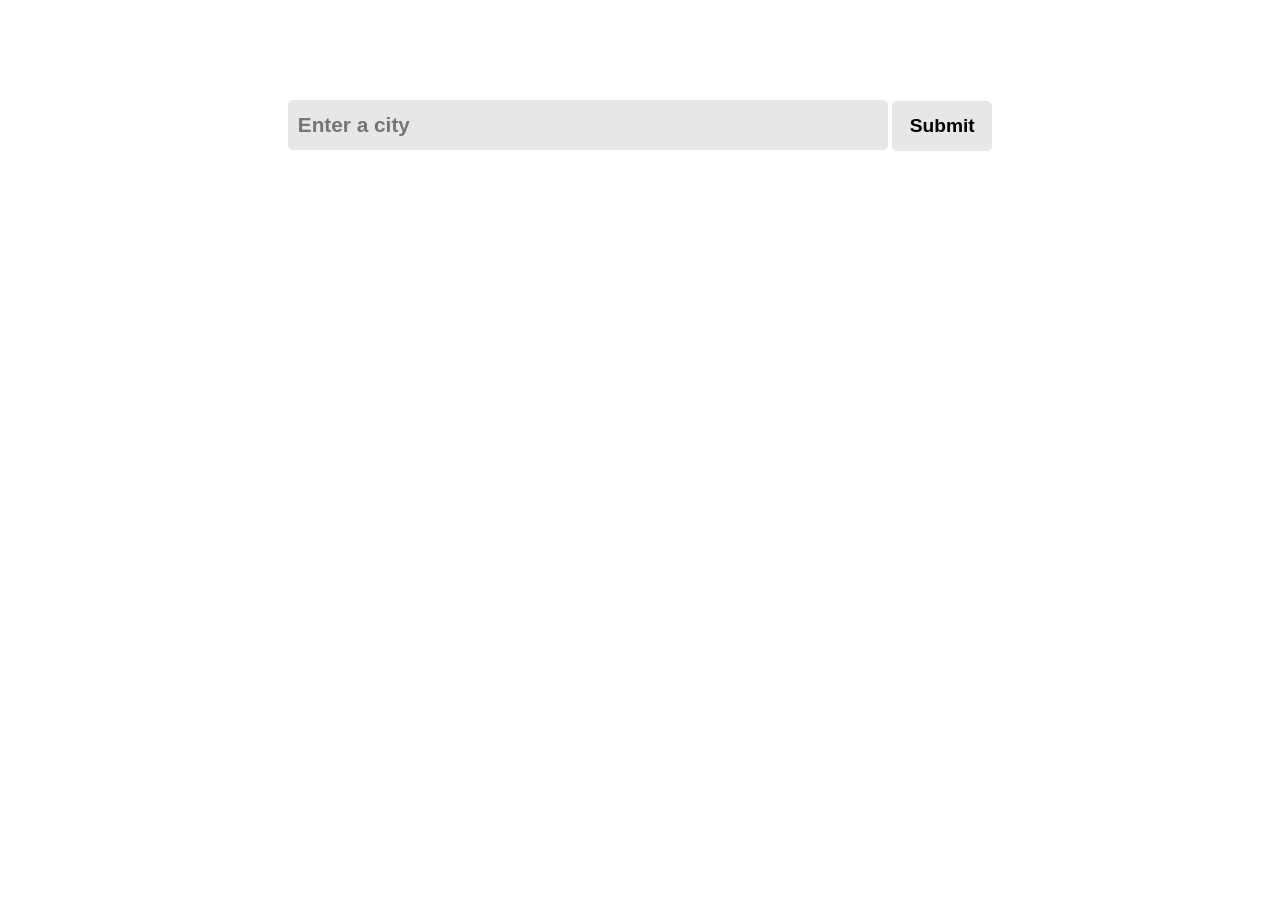
==== WeatherApi/index.html @ 6d9cd59c "Initial Commit" ====
<!DOCTYPE html>
<html lang="en">
<head>
    <meta charset="UTF-8">
    <meta http-equiv="X-UA-Compatible" content="IE=edge">
    <meta name="viewport" content="width=device-width, initial-scale=1.0">
    <link rel="stylesheet" href="style.css">
    <title>Document</title>
</head>
<body>
    <div class="input">
        <input type="text" class="inputValue" placeholder="Enter a city">
        <input type="submit" value="Submit" class="button">
    </div>
    <div class="display">
        <h1 class="name"></h1>
        <p class="desc"></p>
        <p class="temp"></p>
    </div>
    <script src="app.js"></script>
</body>
</html>
---- WeatherApi/style.css ----
*{
    margin: 0;
    padding: 0;
    box-sizing: border-box;
}
body{
    font-family: 'Nunito', sans-serif;
}
.input{
    margin: 100px 0;
    text-align: center;
}
input[type="text"]{
    padding: 2px 10px;
    height: 50px;
    width: 600px;
    background: #e7e7e7;
    font-weight: bold;
    font-size: 1.3rem;
    border: none;
    border-radius: 5px;
}
input[type="submit"]{
    height: 50px;
    width: 100px;
    background: #e7e7e7;
    font-weight: bold;
    font-size: 1.2rem;
    border: none;
    border-radius: 5px;
}

.display{
    text-align: center;
}
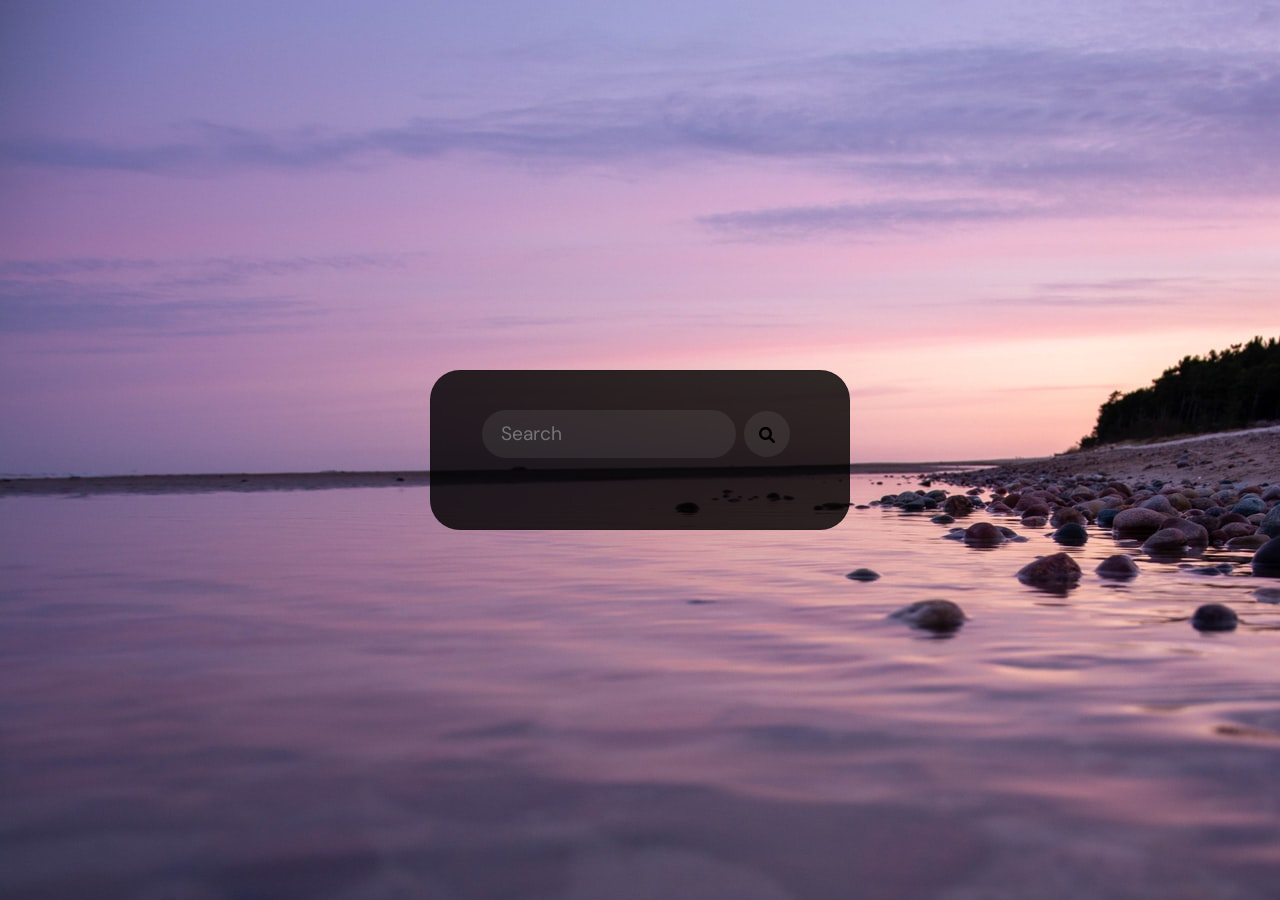
==== commit 8493e06d: "Updated UI" ====
--- a/WeatherApi/index.html
+++ b/WeatherApi/index.html
@@ -1,22 +1,54 @@
 <!DOCTYPE html>
 <html lang="en">
+
 <head>
     <meta charset="UTF-8">
     <meta http-equiv="X-UA-Compatible" content="IE=edge">
     <meta name="viewport" content="width=device-width, initial-scale=1.0">
+    <link rel="stylesheet" href="https://code.ionicframework.com/ionicons/2.0.1/css/ionicons.min.css">
+    <link href="https://fonts.googleapis.com/css2?family=DM+Sans&display=swap" rel="stylesheet">
+
+    <link rel="stylesheet" href="https://stackpath.bootstrapcdn.com/bootstrap/4.4.1/css/bootstrap.min.css"
+        integrity="sha384-Vkoo8x4CGsO3+Hhxv8T/Q5PaXtkKtu6ug5TOeNV6gBiFeWPGFN9MuhOf23Q9Ifjh" crossorigin="anonymous">
+
+
     <link rel="stylesheet" href="style.css">
+    <script src="https://ajax.googleapis.com/ajax/libs/jquery/1.12.4/jquery.min.js"></script>
+    <script src="script.js"></script>
     <title>Document</title>
 </head>
+
 <body>
-    <div class="input">
-        <input type="text" class="inputValue" placeholder="Enter a city">
-        <input type="submit" value="Submit" class="button">
+    <div class="card">
+        <div class="search">
+            <input class="search-bar" type="text" id="city" placeholder="Search">
+            <button id="search-bar">
+                <svg xmlns="http://www.w3.org/2000/svg" viewBox="0 0 512 512" width="1em" height="1em">
+                    <!--! Font Awesome Pro 6.1.1 by @fontawesome - https://fontawesome.com License - https://fontawesome.com/license (Commercial License) Copyright 2022 Fonticons, Inc. -->
+                    <path
+                        d="M500.3 443.7l-119.7-119.7c27.22-40.41 40.65-90.9 33.46-144.7C401.8 87.79 326.8 13.32 235.2 1.723C99.01-15.51-15.51 99.01 1.724 235.2c11.6 91.64 86.08 166.7 177.6 178.9c53.8 7.189 104.3-6.236 144.7-33.46l119.7 119.7c15.62 15.62 40.95 15.62 56.57 0C515.9 484.7 515.9 459.3 500.3 443.7zM79.1 208c0-70.58 57.42-128 128-128s128 57.42 128 128c0 70.58-57.42 128-128 128S79.1 278.6 79.1 208z" />
+                </svg>
+            </button>
+        </div>
+        <div class="weather">
+            <h2 class="city"></h2>
+            <h1 class="temp"></h1>
+            <img src="" alt="" class="icon" />
+            <div class="description"></div>
+            <div class="humidity"></div>
+            <div class="wind"></div>
+        </div>
     </div>
-    <div class="display">
-        <h1 class="name"></h1>
-        <p class="desc"></p>
-        <p class="temp"></p>
-    </div>
-    <script src="app.js"></script>
 </body>
+<script src="https://ajax.googleapis.com/ajax/libs/jquery/3.4.0/jquery.min.js"></script>
+<script src="https://code.jquery.com/jquery-3.3.1.slim.min.js"
+    integrity="sha384-q8i/X+965DzO0rT7abK41JStQIAqVgRVzpbzo5smXKp4YfRvH+8abtTE1Pi6jizo" crossorigin="anonymous">
+    </script>
+<script src="https://cdnjs.cloudflare.com/ajax/libs/popper.js/1.14.7/umd/popper.min.js"
+    integrity="sha384-UO2eT0CpHqdSJQ6hJty5KVphtPhzWj9WO1clHTMGa3JDZwrnQq4sF86dIHNDz0W1" crossorigin="anonymous">
+    </script>
+<script src="https://stackpath.bootstrapcdn.com/bootstrap/4.3.1/js/bootstrap.min.js"
+    integrity="sha384-JjSmVgyd0p3pXB1rRibZUAYoIIy6OrQ6VrjIEaFf/nJGzIxFDsf4x0xIM+B07jRM" crossorigin="anonymous">
+    </script>
+
 </html>
--- a/WeatherApi/style.css
+++ b/WeatherApi/style.css
@@ -1,35 +1,65 @@
-*{
+body {
+    display: flex;
+    justify-content: center;
+    align-items: center;
+    height: 100vh;
+    background: #222;
+    font-family: 'DM Sans', sans-serif;
+    background-image: url('nat.jpg');
+}
+.description,.city
+{
+    text-transform: capitalize;
+}
+.card {
+    background: #000000d0;
+    color: white;
+    padding: 2em;
+    border-radius: 30px;
+    width: 100%;
+    max-width: 420px;
+    margin: 1em;
+}
+.search{
+    display: flex;
+    align-items: center;
+    justify-content: center;
+}
+button{
+    margin: 0.5em;
+    border-radius: 50%;
+    border: none;
+    height: 46px;
+    width: 46px;
+    outline: none;
+    background: #7c7c7c2b;
+    color:white;
+    cursor: pointer;
+    transition: 0.2s ease-in-out;
+}
+button:hover{
+    background: #7c7c7c6b;
+}
+input.search-bar{
+    border: none;
+    outline: none;
+    padding: 0.5em 1em;
+    border-radius: 24px;
+    background: #7c7c7c2b;
+    color: white;
+    font-family: inherit;
+    font-size: 120%;
+    width: calc(100% - 100px);
+}
+h1.temp{
     margin: 0;
-    padding: 0;
-    box-sizing: border-box;
 }
-body{
-    font-family: 'Nunito', sans-serif;
+.weather.loading{
+    visibility: hidden;
 }
-.input{
-    margin: 100px 0;
-    text-align: center;
-}
-input[type="text"]{
-    padding: 2px 10px;
-    height: 50px;
-    width: 600px;
-    background: #e7e7e7;
-    font-weight: bold;
-    font-size: 1.3rem;
-    border: none;
-    border-radius: 5px;
-}
-input[type="submit"]{
-    height: 50px;
-    width: 100px;
-    background: #e7e7e7;
-    font-weight: bold;
-    font-size: 1.2rem;
-    border: none;
-    border-radius: 5px;
-}
+.weather.loading::after{
+    visibility: visible;
+    content:"loading...";
+    color: white;
 
-.display{
-    text-align: center;
 }
